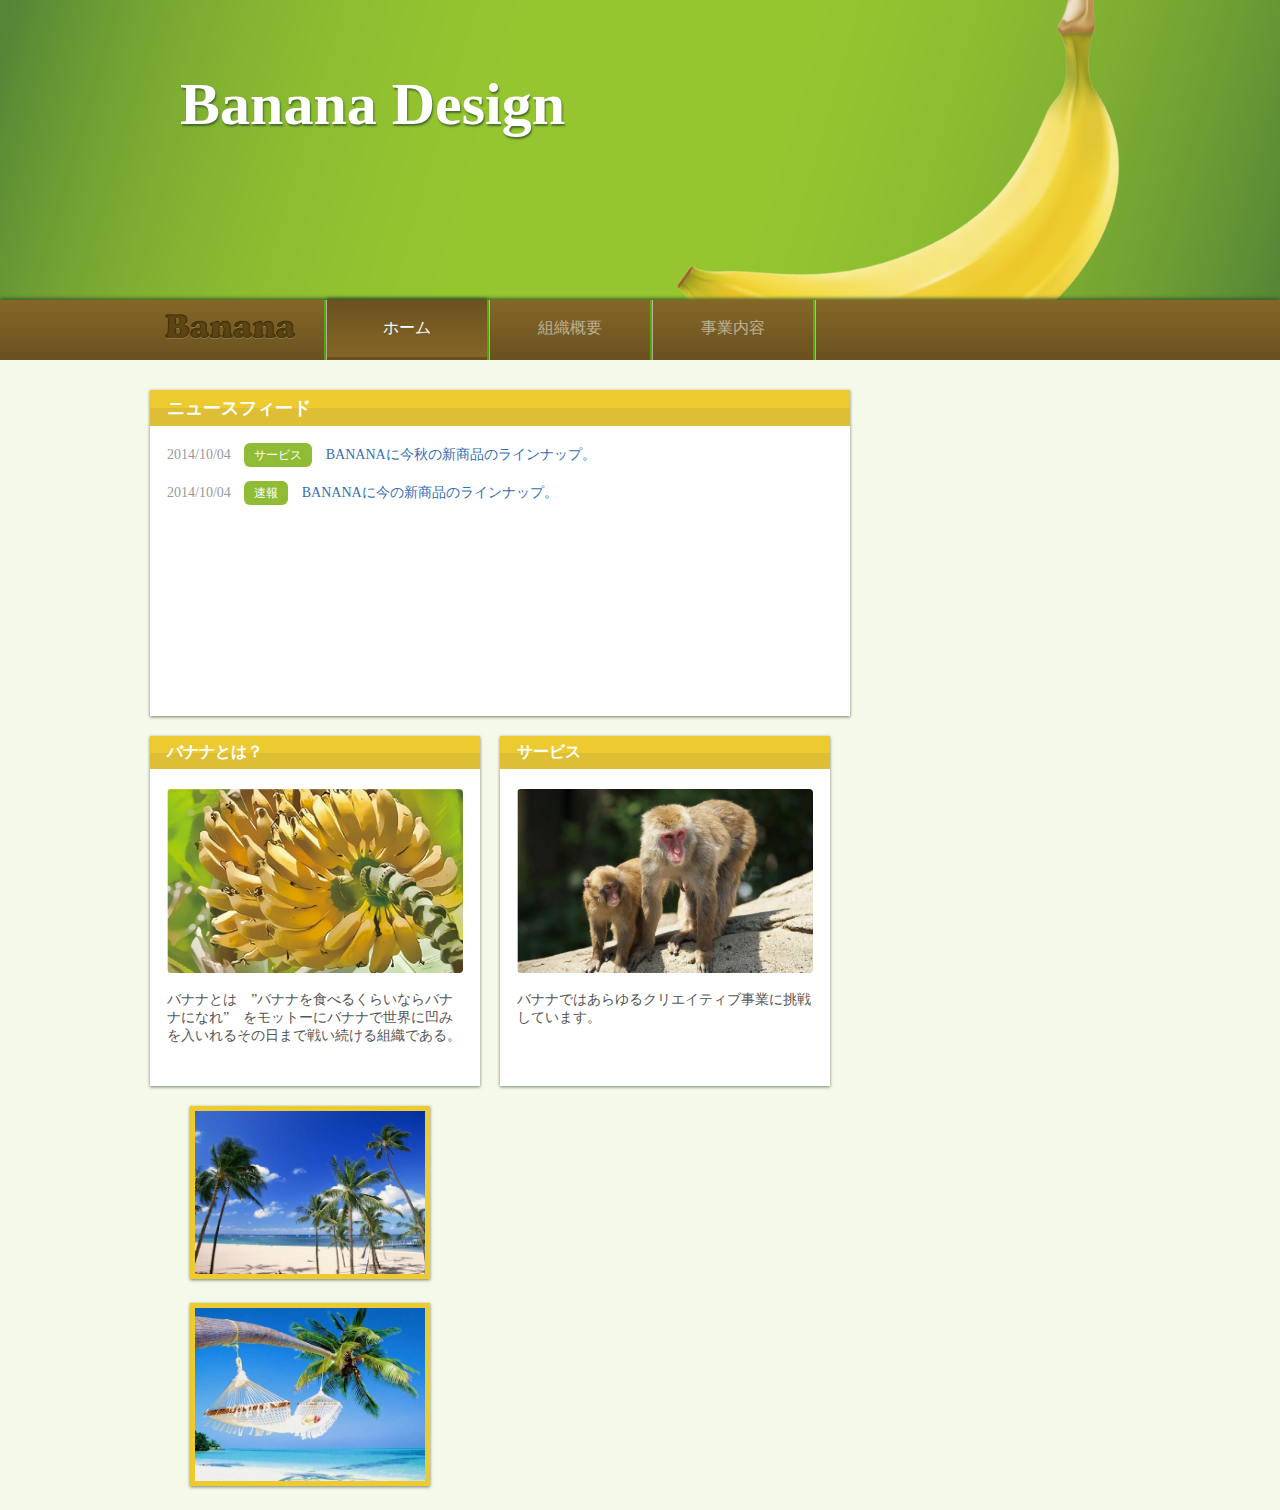
==== index.html @ 88714cba "banana" ====
<!DOCTYPE html>
<html>
  <head>
    <meta charset="UTF-8">
    <title>株式会社バナナデザイン</title>
    <link rel="stylesheet" href="./top.css">
    <link rel="stylesheet" href="./setting.css">

  </head>
  <body>
        <!-- ---------------header-------------- -->
        <div class="top-head">
          <div class="content">
            <h1>Banana Design</h1>
          </div>
        </div>
        <!-- ---------------header-------------- -->

        <!-- ---------------navber-------------- -->
        <nav class="top-nav">
          <ul>
              <li class="logo">
                  <a href="#" class="nav-logo"><img src="img/banana.png"></a>
              </li>
              <li class="list-border"></li>
              <li>
                  <a href="#" class="nav-link active">ホーム</a>
              </li>
              <li class="list-border"></li>
              <li>
                <a href="#" class="nav-link">組織概要</a>
              </li>
              <li class="list-border"></li>
              <li>
                <a href="#" class="nav-link">事業内容</a>
              </li>
              <li class="list-border"></li>
              <div class="clear"></div>
          </ul>
        </nav>
        <!-- --------------navber-------------- -->

        <div class="main-content">
          <div class="content">
            <div class="left-content">

              <!-- ----------News Feed----------- -->
              <div class="box box-large newsfeed">
                <div class="title-back">
                  <h2 class="title">ニュースフィード</h2>
                </div>
                <div class="box-content">
                  <ul>
                    <li>
                      <span class="date">2014/10/04</span>
                      <a href="" class="tag">サービス</a>
                      <a href="" class="text">BANANAに今秋の新商品のラインナップ。</a>
                    </li>
                    <li>
                      <span class="date">2014/10/04</span>
                      <a href="" class="tag">速報</a>
                      <a href="" class="text">BANANAに今の新商品のラインナップ。</a>
                    </li>
                    </ul>
                  </div>
                </div>
                <!-- ------------News Feed------------ -->

              <div class="box box-small about">
                <div class="title-back">
                  <h3 class="title">バナナとは？</h3>
                </div>
                <div class="box-content">
                  <img src="img/top1.png">
                  <p>バナナとは　”バナナを食べるくらいならバナナになれ”　をモットーにバナナで世界に凹みを入いれるその日まで戦い続ける組織である。</p>
                </div>
              </div>
              <div class="box box-small service">
                <div class="title-back">
                  <h3 class="title">サービス</h3>
                </div>
                <div class="box-content">
                  <img src="img/top2.png">
                  <p>バナナではあらゆるクリエイティブ事業に挑戦しています。</p>
                </div>
              </div>
            </div>
            <div class="clear"></div>
            <div class="right-content">
              <img src="img/right1.jpg">
              <img src="img/right2.jpg">
            </div>
          </div>
          <div class="clear"></div>
        </div>


  </body>
</html>
---- top.css ----
/*-------------------------------------------
                  header
---------------------------------------------*/
.top-head{
  height: 300px;
  width: 100%;
  background: url(img/top.png);
  background-repeat: no-repeat;
  background-position: center;
  background-size: cover;
}

.content{
  width: 980px;
  margin: 0 auto;
}

.top-head h1{
  color: #fff;
  font-size: 60px;
  padding-top: 70px;
  margin-left: 30px;
  text-shadow: 1px 2px 2px rgba(52,85,43,0.8);
}

/*----------------------------------------------
                    navbar
-----------------------------------------------*/

 .top-nav ul{
   margin: 0 auto;
   width: 980px;
 }



 .top-nav{
   /* IE10 Consumer Preview */
   background-image: -ms-linear-gradient(top, #856727 0%,#6A511F 100%);

   /* MozillaFirefox */
   background-image: -moz-linear-gradient(top, #856727 0%,#6A511F 100%);

   /* Opera */
   background-image: -o-linear-gradient(top,#856727 0% 100%);

   /* webkkit (Safari/Chrome 10) */
   background-image: -webkit-gradient(linear, left top, left bottom, color-stop(0, #856727), color-stop(1,#6A511F));

   /* webkit (chrome 11+) */
   background-image: -webkit-linear-gradient(to bottom,#856727 0%, #6A511F 100%);

   /* W3C Markup, IE10 Release Preview */
   background-image: linear-gradient(to bottom, #856727 0%,#6A511F 100%);

   box-shadow: 0px -2px 3px rgba(52,85,43,0.8);

 }


.top-nav li{
  float: left;
}

.top-nav .nav-link{
  color:white;
  display: block;
  width: 160px;
  font-size: 16px;
  text-align: center;
  padding: 18px 0px;
  opacity: 0.5;
}



.top-nav .nav-link:hover{
    opacity: 1;
}


.top-nav .nav-link.active{
  opacity: 1;
  /* IE10 Consumer Preview */
  background-image: -ms-linear-gradient(bottom, #856727 0%,#6A511F 100%);

  /* MozillaFirefox */
  background-image: -moz-linear-gradient(bottom, #856727 0%,#6A511F 100%);

  /* Opera */
  background-image: -o-linear-gradient(bottom,#856727 0% 100%);

  /* webkkit (Safari/Chrome 10) */
  background-image: -webkit-gradient(linear, left bottom, left bottom, color-stop(0, #856727), color-stop(1,#6A511F));

  /* webkit (chrome 11+) */
  background-image: -webkit-linear-gradient(bottom,#856727 0%, #6A511F 100%);

  /* W3C Markup, IE10 Release Preview */
  background-image: linear-gradient(to top, #856727 0%,#6A511F 100%);

  box-shadow: 0px -2px 3px rgba(52,85,43,0.8);

}

.top-nav li.logo img{
  width: 130px;
}

.top-nav .nav-logo{
  width: 160px;
  padding: 14px 14px 14px 0px;
  display: block;
  text-align: center;
}

.top-nav li.list-border{
    width: 2px;
    background-color: rgba(49,250,0.7);
    display: block;
    height: 60px;
    border-right: 1px solid #fff;
    opacity: 0.5;
}

/*------------------------------------------
                  main-coontent
--------------------------------------------*/
.main-content{
  background-color: #f4f9ea;
  padding-top: 30px;
}

.box{
  background-color: #fff;
  box-shadow: 0px 1px 3px rgba(34,50,24,0.6);
	margin-bottom: 20px
}

.title-back{
  /* IE10 Consumer Preview */
  background-image: -ms-linear-gradient(top,#EDCA2F 0%, #EDCA2F  50%, #DDBE34 50.1%, #DDBE34 100%);

  /*Mozilla Firefox */
  background-image: -moz-linear-gradient(top, #EDCA2F 0%, #EDCA2F 50%, #DDBE34 50.1%, #DDBE34 100%);

  /* Opera */
  background-image: -o-linear-gradient(top, #EDCA2F 0%, #EDCA2F 50%, #DDBE34 50.1%, #DDBE34 100%);

  /* Webkit(safari chrome 10) */
  background-image: -webkit-gradient(linear, left top, left bottom, color-stop(0, #EDCA2F), color-stop(0.5, #EDCA2F),color-stop(0.501, #DDBE34),color-stop(1,#DDBE34));

  /* Webkit(chrome 11+) */
  background-image: -webkit-linear-gradient(top, #EDCA2F 0%, #EDCA2F 50%, #DDBE3450.1%, #DDBE34 100%);

  /* W3C Markup, IE10 RElease Preview */
  background-image: linear-gradient(to bottom,#EDCA2F 0%, #EDCA2F 50%, #DDBE34 50.1%, #DDBE34 100%);

}

.title-back .title{
  color:#fff;
}

.title-back h2{
  font-size: 18px;
  padding: 6px 17px;
}

.title-back h3{
  font-size: 16px;
  padding: 6px 17px;
}

.box-content{
	padding: 20px 17px;
}

.box-content ul li .date{
	color: #999;
}

.box-content ul li .tag{
	background-color: #90bc35;
	color: #fff;
	text-decoration: none;
	padding: 5px 10px;
	border-radius: 6px;
	font-size: 12px;
	margin: 0px 10px;
}

.box-content ul li{
	margin-bottom: 20px;
}

.box-large .box-content{
	width: 700px;
	height: 250px;
	overflow:scroll;
}

.box-small {
	width: 330px;
	height: 350px;
	margin-right: 20px;
	float: left;
}

.box-small .service{
	margin-right: 0px;
}

.box-small .box-content img{
	width: 100%;
	border-radius: 4px;
}

.main-content .right-content{
	float: left;
	width: 240px;
	margin-left: 40px;
}

.main-content .right-content img{
	width: 100%;
	border: 5px solid #EDCA2F;
	box-shadow: 0px 1px 3px rgba(34,50,24,0.6);
	margin-bottom: 20px;
	box-sizing: border-box;
}

.main-content .left-content{
	float: left;
	width: 700px;
}
---- setting.css ----
html, body{
  margin: 0;
  padding: 0;
  width: 100%;
  height: 100%;
}

  body{
    background-color: #f4f9ea;
    font-size: 14px;
	  color: #555
  }

h1,h2,h3,h4,h5,h6{
  margin: 0;
}
ul{
  margin:0;
  padding:0;
  list-style: none;
}

.clear{
  clear: both;
}

a{
  color: #316eb6;
  text-decoration: none;
}

a:hover{
  color: #1d487b
}
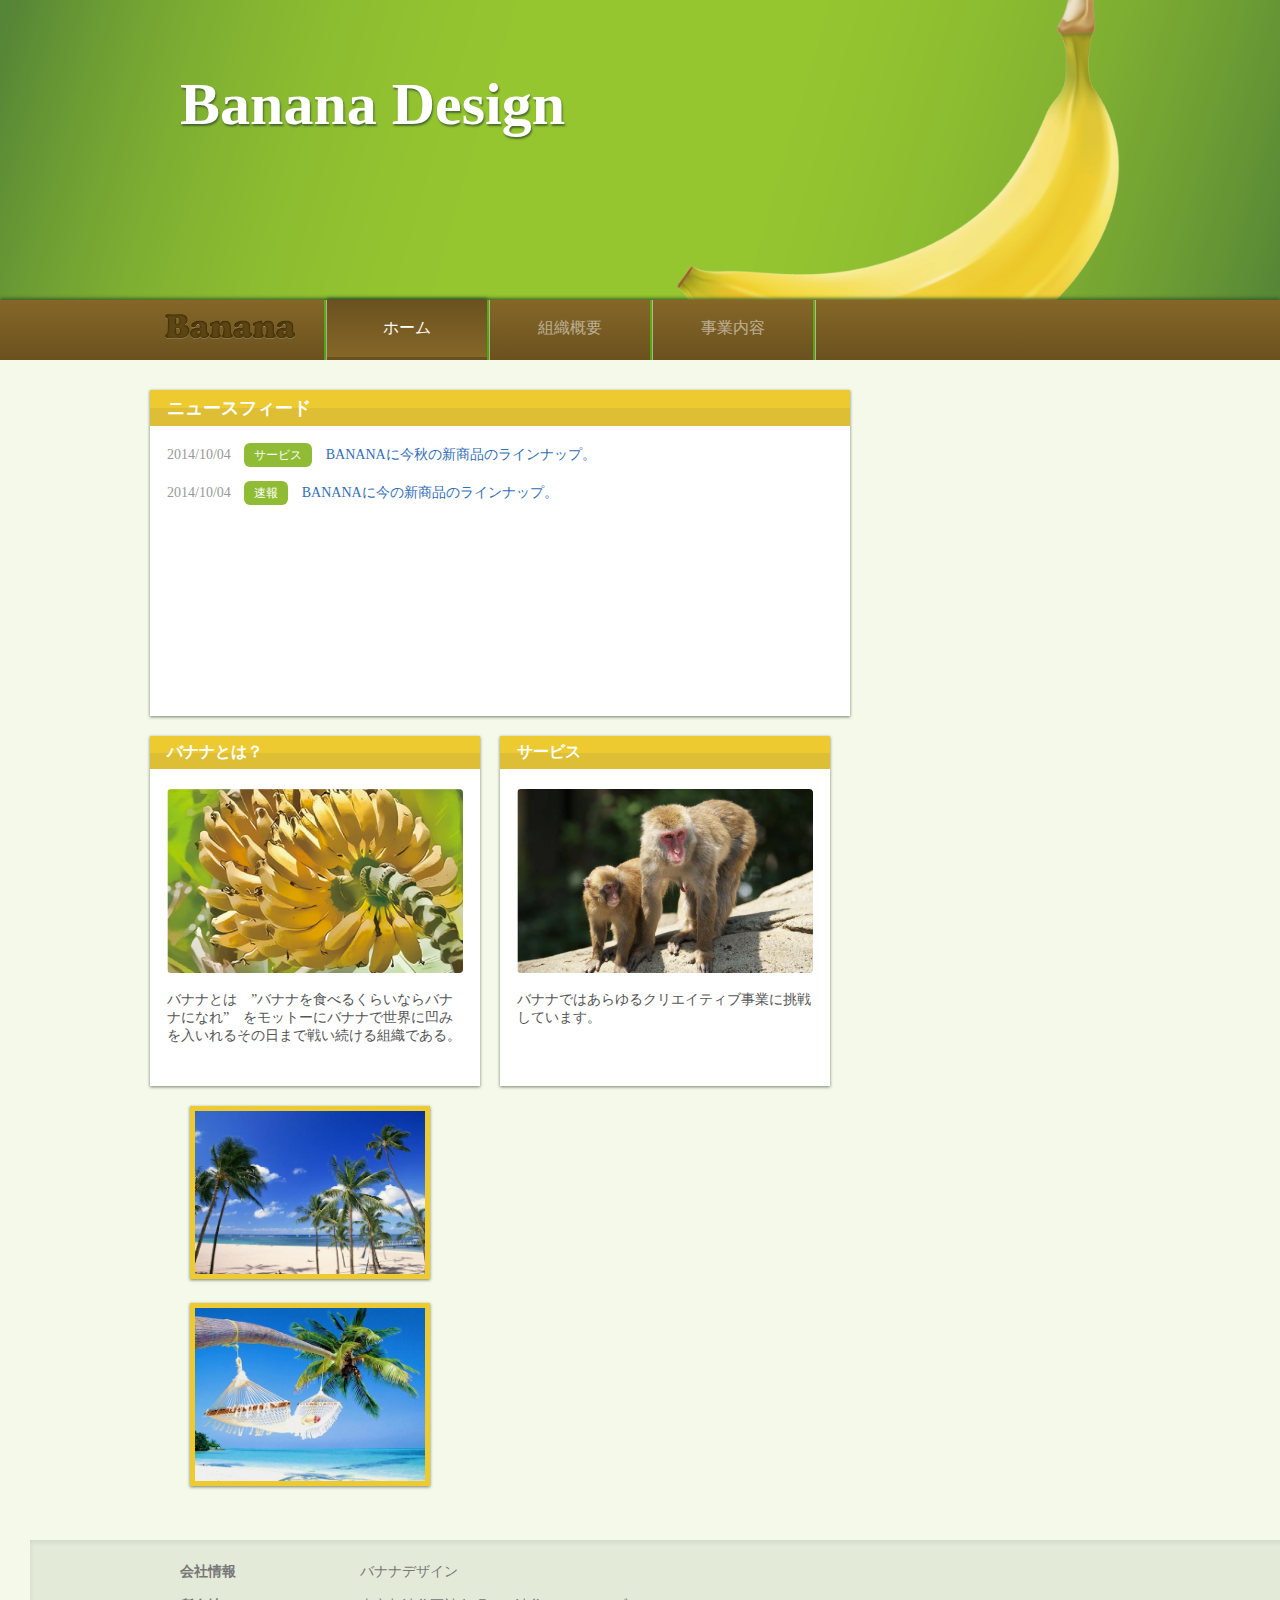
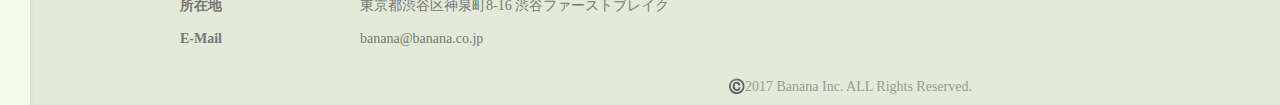
==== commit 17b3d54b: "small change" ====
--- a/index.html
+++ b/index.html
@@ -5,6 +5,9 @@
     <title>株式会社バナナデザイン</title>
     <link rel="stylesheet" href="./top.css">
     <link rel="stylesheet" href="./setting.css">
+    <link rel="stylesheet" href="./module/navbar.css">
+    <link rel="stylesheet" href="./module/box.css">
+    <link rel="stylesheet" href="./module/footer.css">
 
   </head>
   <body>
@@ -20,19 +23,19 @@
         <nav class="top-nav">
           <ul>
               <li class="logo">
-                  <a href="#" class="nav-logo"><img src="img/banana.png"></a>
+                  <a href="./index.html" class="nav-logo"><img src="img/banana.png"></a>
               </li>
               <li class="list-border"></li>
               <li>
-                  <a href="#" class="nav-link active">ホーム</a>
+                  <a href="./index.html" class="nav-link active">ホーム</a>
               </li>
               <li class="list-border"></li>
               <li>
-                <a href="#" class="nav-link">組織概要</a>
+                <a href="./about.html" class="nav-link">組織概要</a>
               </li>
               <li class="list-border"></li>
               <li>
-                <a href="#" class="nav-link">事業内容</a>
+                <a href="./service.html" class="nav-link">事業内容</a>
               </li>
               <li class="list-border"></li>
               <div class="clear"></div>
@@ -95,5 +98,31 @@
         </div>
 
 
+        <!-- ----------footer------------ -->
+        <div class="footer">
+          <div class="content">
+            <div class="footer-info">
+              <strong>会社情報</strong>
+              <div class="info">バナナデザイン</div>
+              <div class="clear"></div>
+            </div>
+            <div class="footer-info">
+              <strong>所在地</strong>
+              <div class="info"> 東京都渋谷区神泉町8-16 渋谷ファーストブレイク</div>
+              <div class="clear"></div>
+            </div>
+            <div class="footer-info">
+              <strong>E-Mail</strong>
+              <div class="info">banana@banana.co.jp<div>
+              <div class="clear"></div>
+            </div>
+            <div class="copyright">
+              ©️2017 Banana Inc. ALL Rights Reserved.
+            </div>
+
+
+          </div>
+        </div>
+
   </body>
 </html>
--- a/top.css
+++ b/top.css
@@ -10,10 +10,6 @@
   background-size: cover;
 }
 
-.content{
-  width: 980px;
-  margin: 0 auto;
-}
 
 .top-head h1{
   color: #fff;
@@ -23,200 +19,13 @@
   text-shadow: 1px 2px 2px rgba(52,85,43,0.8);
 }
 
-/*----------------------------------------------
-                    navbar
------------------------------------------------*/
-
- .top-nav ul{
-   margin: 0 auto;
-   width: 980px;
- }
-
-
-
- .top-nav{
-   /* IE10 Consumer Preview */
-   background-image: -ms-linear-gradient(top, #856727 0%,#6A511F 100%);
-
-   /* MozillaFirefox */
-   background-image: -moz-linear-gradient(top, #856727 0%,#6A511F 100%);
-
-   /* Opera */
-   background-image: -o-linear-gradient(top,#856727 0% 100%);
-
-   /* webkkit (Safari/Chrome 10) */
-   background-image: -webkit-gradient(linear, left top, left bottom, color-stop(0, #856727), color-stop(1,#6A511F));
-
-   /* webkit (chrome 11+) */
-   background-image: -webkit-linear-gradient(to bottom,#856727 0%, #6A511F 100%);
-
-   /* W3C Markup, IE10 Release Preview */
-   background-image: linear-gradient(to bottom, #856727 0%,#6A511F 100%);
-
-   box-shadow: 0px -2px 3px rgba(52,85,43,0.8);
-
- }
-
-
-.top-nav li{
-  float: left;
-}
-
-.top-nav .nav-link{
-  color:white;
-  display: block;
-  width: 160px;
-  font-size: 16px;
-  text-align: center;
-  padding: 18px 0px;
-  opacity: 0.5;
-}
-
-
-
-.top-nav .nav-link:hover{
-    opacity: 1;
-}
-
-
-.top-nav .nav-link.active{
-  opacity: 1;
-  /* IE10 Consumer Preview */
-  background-image: -ms-linear-gradient(bottom, #856727 0%,#6A511F 100%);
-
-  /* MozillaFirefox */
-  background-image: -moz-linear-gradient(bottom, #856727 0%,#6A511F 100%);
-
-  /* Opera */
-  background-image: -o-linear-gradient(bottom,#856727 0% 100%);
-
-  /* webkkit (Safari/Chrome 10) */
-  background-image: -webkit-gradient(linear, left bottom, left bottom, color-stop(0, #856727), color-stop(1,#6A511F));
-
-  /* webkit (chrome 11+) */
-  background-image: -webkit-linear-gradient(bottom,#856727 0%, #6A511F 100%);
-
-  /* W3C Markup, IE10 Release Preview */
-  background-image: linear-gradient(to top, #856727 0%,#6A511F 100%);
-
-  box-shadow: 0px -2px 3px rgba(52,85,43,0.8);
-
-}
-
-.top-nav li.logo img{
-  width: 130px;
-}
-
-.top-nav .nav-logo{
-  width: 160px;
-  padding: 14px 14px 14px 0px;
-  display: block;
-  text-align: center;
-}
-
-.top-nav li.list-border{
-    width: 2px;
-    background-color: rgba(49,250,0.7);
-    display: block;
-    height: 60px;
-    border-right: 1px solid #fff;
-    opacity: 0.5;
-}
 
 /*------------------------------------------
                   main-coontent
 --------------------------------------------*/
-.main-content{
-  background-color: #f4f9ea;
-  padding-top: 30px;
-}
 
-.box{
-  background-color: #fff;
-  box-shadow: 0px 1px 3px rgba(34,50,24,0.6);
-	margin-bottom: 20px
-}
 
-.title-back{
-  /* IE10 Consumer Preview */
-  background-image: -ms-linear-gradient(top,#EDCA2F 0%, #EDCA2F  50%, #DDBE34 50.1%, #DDBE34 100%);
-
-  /*Mozilla Firefox */
-  background-image: -moz-linear-gradient(top, #EDCA2F 0%, #EDCA2F 50%, #DDBE34 50.1%, #DDBE34 100%);
-
-  /* Opera */
-  background-image: -o-linear-gradient(top, #EDCA2F 0%, #EDCA2F 50%, #DDBE34 50.1%, #DDBE34 100%);
-
-  /* Webkit(safari chrome 10) */
-  background-image: -webkit-gradient(linear, left top, left bottom, color-stop(0, #EDCA2F), color-stop(0.5, #EDCA2F),color-stop(0.501, #DDBE34),color-stop(1,#DDBE34));
-
-  /* Webkit(chrome 11+) */
-  background-image: -webkit-linear-gradient(top, #EDCA2F 0%, #EDCA2F 50%, #DDBE3450.1%, #DDBE34 100%);
-
-  /* W3C Markup, IE10 RElease Preview */
-  background-image: linear-gradient(to bottom,#EDCA2F 0%, #EDCA2F 50%, #DDBE34 50.1%, #DDBE34 100%);
-
-}
-
-.title-back .title{
-  color:#fff;
-}
-
-.title-back h2{
-  font-size: 18px;
-  padding: 6px 17px;
-}
-
-.title-back h3{
-  font-size: 16px;
-  padding: 6px 17px;
-}
-
-.box-content{
-	padding: 20px 17px;
-}
-
-.box-content ul li .date{
-	color: #999;
-}
-
-.box-content ul li .tag{
-	background-color: #90bc35;
-	color: #fff;
-	text-decoration: none;
-	padding: 5px 10px;
-	border-radius: 6px;
-	font-size: 12px;
-	margin: 0px 10px;
-}
-
-.box-content ul li{
-	margin-bottom: 20px;
-}
-
-.box-large .box-content{
-	width: 700px;
-	height: 250px;
-	overflow:scroll;
-}
-
-.box-small {
-	width: 330px;
-	height: 350px;
-	margin-right: 20px;
-	float: left;
-}
-
-.box-small .service{
-	margin-right: 0px;
-}
-
-.box-small .box-content img{
-	width: 100%;
-	border-radius: 4px;
-}
-
-.main-content .right-content{
+.main-content .content .right-content{
 	float: left;
 	width: 240px;
 	margin-left: 40px;
--- a/setting.css
+++ b/setting.css
@@ -5,11 +5,11 @@
   height: 100%;
 }
 
-  body{
-    background-color: #f4f9ea;
-    font-size: 14px;
-	  color: #555
-  }
+body{
+  background-color: #f4f9ea;
+  font-size: 14px;
+	color: #555;
+}
 
 h1,h2,h3,h4,h5,h6{
   margin: 0;
@@ -32,3 +32,14 @@
 a:hover{
   color: #1d487b
 }
+
+
+.content{
+  width: 980px;
+  margin: 0 auto;
+}
+
+.main-content{
+  background-color: #f4f9ea;
+  padding-top: 30px;
+}
--- a/module/navbar.css
+++ b/module/navbar.css
@@ -0,0 +1,99 @@
+/*----------------------------------------------
+                    navbar
+-----------------------------------------------*/
+
+ .top-nav ul{
+   margin: 0 auto;
+   width: 980px;
+ }
+
+
+
+ .top-nav{
+   /* IE10 Consumer Preview */
+   background-image: -ms-linear-gradient(top, #856727 0%,#6A511F 100%);
+
+   /* MozillaFirefox */
+   background-image: -moz-linear-gradient(top, #856727 0%,#6A511F 100%);
+
+   /* Opera */
+   background-image: -o-linear-gradient(top,#856727 0% 100%);
+
+   /* webkkit (Safari/Chrome 10) */
+   background-image: -webkit-gradient(linear, left top, left bottom, color-stop(0, #856727), color-stop(1,#6A511F));
+
+   /* webkit (chrome 11+) */
+   background-image: -webkit-linear-gradient(to bottom,#856727 0%, #6A511F 100%);
+
+   /* W3C Markup, IE10 Release Preview */
+   background-image: linear-gradient(to bottom, #856727 0%,#6A511F 100%);
+
+   box-shadow: 0px -2px 3px rgba(52,85,43,0.8);
+
+ }
+
+
+.top-nav li{
+  float: left;
+}
+
+.top-nav .nav-link{
+  color:white;
+  display: block;
+  width: 160px;
+  font-size: 16px;
+  text-align: center;
+  padding: 18px 0px;
+  opacity: 0.5;
+}
+
+
+
+.top-nav .nav-link:hover{
+    opacity: 1;
+}
+
+
+.top-nav .nav-link.active{
+  opacity: 1;
+  /* IE10 Consumer Preview */
+  background-image: -ms-linear-gradient(bottom, #856727 0%,#6A511F 100%);
+
+  /* MozillaFirefox */
+  background-image: -moz-linear-gradient(bottom, #856727 0%,#6A511F 100%);
+
+  /* Opera */
+  background-image: -o-linear-gradient(bottom,#856727 0% 100%);
+
+  /* webkkit (Safari/Chrome 10) */
+  background-image: -webkit-gradient(linear, left bottom, left bottom, color-stop(0, #856727), color-stop(1,#6A511F));
+
+  /* webkit (chrome 11+) */
+  background-image: -webkit-linear-gradient(bottom,#856727 0%, #6A511F 100%);
+
+  /* W3C Markup, IE10 Release Preview */
+  background-image: linear-gradient(to top, #856727 0%,#6A511F 100%);
+
+  box-shadow: 0px -2px 3px rgba(52,85,43,0.8);
+
+}
+
+.top-nav li.logo img{
+  width: 130px;
+}
+
+.top-nav .nav-logo{
+  width: 160px;
+  padding: 14px 14px 14px 0px;
+  display: block;
+  text-align: center;
+}
+
+.top-nav li.list-border{
+    width: 2px;
+    background-color: rgba(49,250,0.7);
+    display: block;
+    height: 60px;
+    border-right: 1px solid #fff;
+    opacity: 0.5;
+}
--- a/module/box.css
+++ b/module/box.css
@@ -0,0 +1,84 @@
+.box{
+  background-color: #fff;
+  box-shadow: 0px 1px 3px rgba(34,50,24,0.6);
+	margin-bottom: 20px
+}
+
+.title-back{
+  /* IE10 Consumer Preview */
+  background-image: -ms-linear-gradient(top,#EDCA2F 0%, #EDCA2F  50%, #DDBE34 50.1%, #DDBE34 100%);
+
+  /*Mozilla Firefox */
+  background-image: -moz-linear-gradient(top, #EDCA2F 0%, #EDCA2F 50%, #DDBE34 50.1%, #DDBE34 100%);
+
+  /* Opera */
+  background-image: -o-linear-gradient(top, #EDCA2F 0%, #EDCA2F 50%, #DDBE34 50.1%, #DDBE34 100%);
+
+  /* Webkit(safari chrome 10) */
+  background-image: -webkit-gradient(linear, left top, left bottom, color-stop(0, #EDCA2F), color-stop(0.5, #EDCA2F),color-stop(0.501, #DDBE34),color-stop(1,#DDBE34));
+
+  /* Webkit(chrome 11+) */
+  background-image: -webkit-linear-gradient(top, #EDCA2F 0%, #EDCA2F 50%, #DDBE3450.1%, #DDBE34 100%);
+
+  /* W3C Markup, IE10 RElease Preview */
+  background-image: linear-gradient(to bottom,#EDCA2F 0%, #EDCA2F 50%, #DDBE34 50.1%, #DDBE34 100%);
+
+}
+
+.title-back .title{
+  color:#fff;
+}
+
+.title-back h2{
+  font-size: 18px;
+  padding: 6px 17px;
+}
+
+.title-back h3{
+  font-size: 16px;
+  padding: 6px 17px;
+}
+
+.box-content{
+	padding: 20px 17px;
+}
+
+.box-content ul li .date{
+	color: #999;
+}
+
+.box-content ul li .tag{
+	background-color: #90bc35;
+	color: #fff;
+	text-decoration: none;
+	padding: 5px 10px;
+	border-radius: 6px;
+	font-size: 12px;
+	margin: 0px 10px;
+}
+
+.box-content ul li{
+	margin-bottom: 20px;
+}
+
+.box-large .box-content{
+	width: 700px;
+	height: 250px;
+	overflow: scroll;
+}
+
+.box-small {
+	width: 330px;
+	height: 350px;
+	margin-right: 20px;
+	float: left;
+}
+
+.box-small .service{
+	margin-right: 0px;
+}
+
+.box-small .box-content img{
+	width: 100%;
+	border-radius: 4px;
+}
--- a/module/footer.css
+++ b/module/footer.css
@@ -0,0 +1,38 @@
+/*---------------------------------------
+              footer
+-----------------------------------------*/
+
+.footer{
+  height: 150px;
+  width: 100%;
+  margin: 30px;
+  padding-top: 15px;
+  background-color: #e3ead8;
+  box-shadow: 0px 2px 5px rgba(34,50,24,0.1) inset;
+}
+
+.footer .footer-info{
+  color: #777;
+  padding: 8px 0px;
+}
+
+.footer .footer-info strong, .footer .footer-info .info{
+  float: left;
+}
+
+.footer .footer-info strong{
+  width: 180px;
+}
+
+.footer .content{
+  position: relative;
+  height: 100%;
+}
+
+.copyright{
+  text-align: center;
+  color: #999;
+  width: 100%;
+  bottom: 10px;
+  position: absolute;
+}
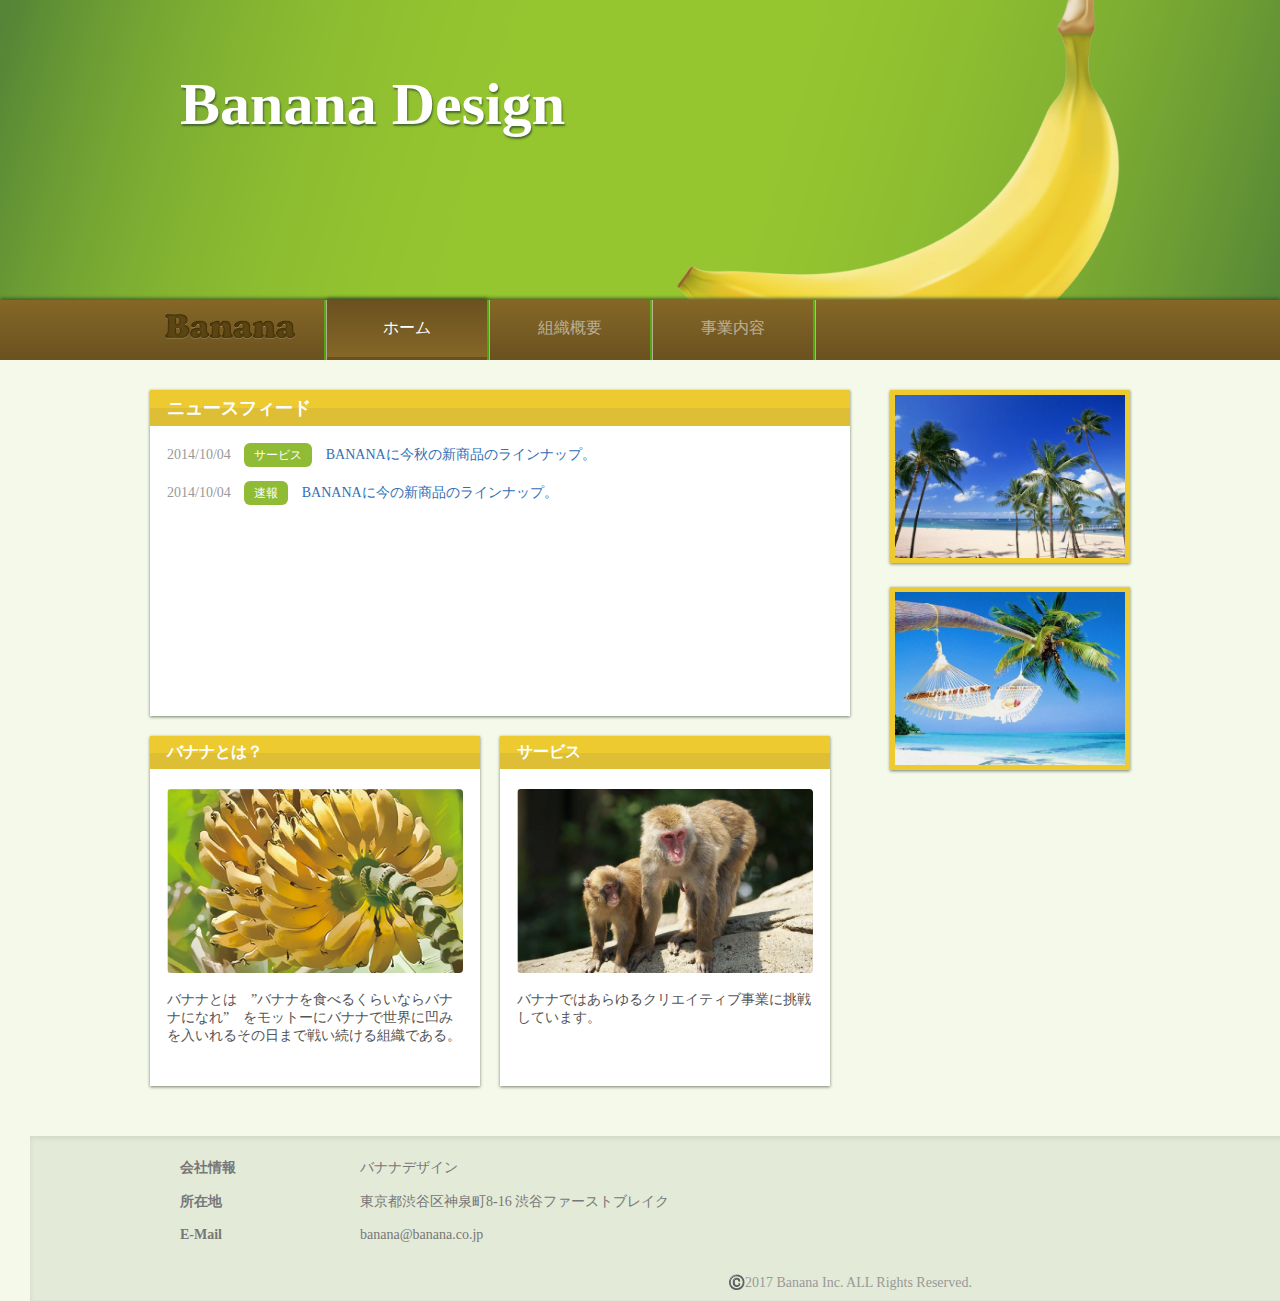
==== commit 4b2e03c8: "fix" ====
--- a/index.html
+++ b/index.html
@@ -88,7 +88,7 @@
                 </div>
               </div>
             </div>
-            <div class="clear"></div>
+            <!-- <div class="clear"></div> -->
             <div class="right-content">
               <img src="img/right1.jpg">
               <img src="img/right2.jpg">
--- a/top.css
+++ b/top.css
@@ -25,8 +25,8 @@
 --------------------------------------------*/
 
 
-.main-content .content .right-content{
-	float: left;
+.main-content .right-content{
+  float: left;
 	width: 240px;
 	margin-left: 40px;
 }
@@ -37,6 +37,7 @@
 	box-shadow: 0px 1px 3px rgba(34,50,24,0.6);
 	margin-bottom: 20px;
 	box-sizing: border-box;
+
 }
 
 .main-content .left-content{
